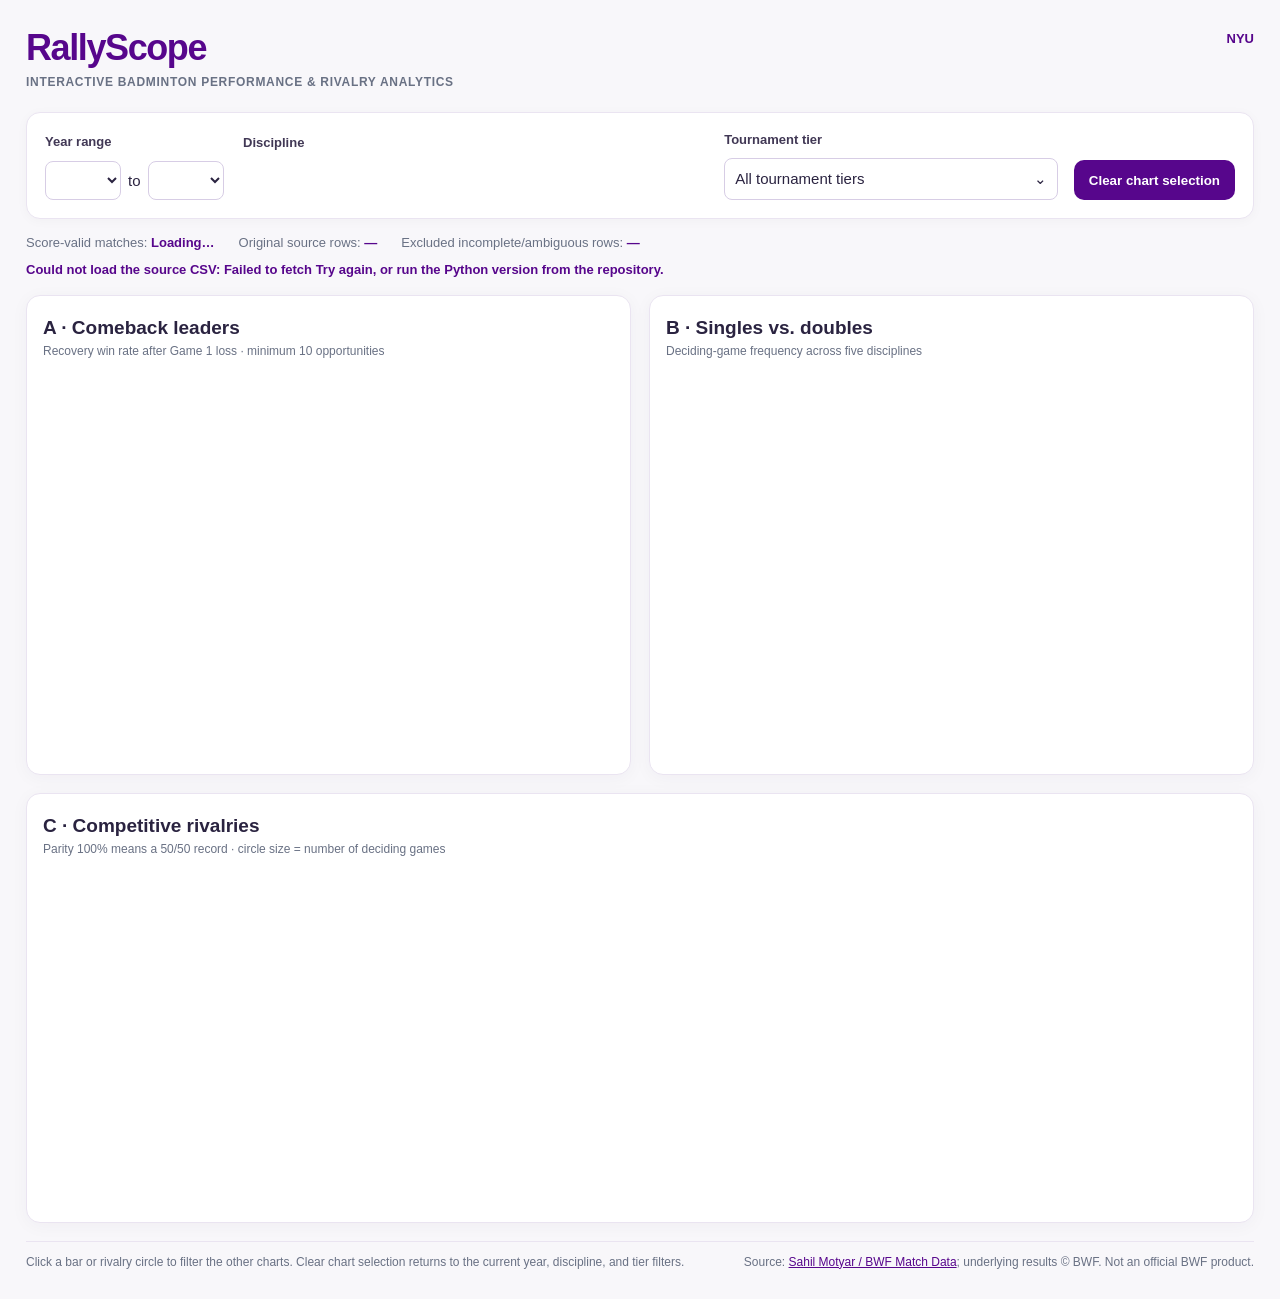
==== index.html @ 33715109 "Publish RallyScope static dashboard" ====
<!doctype html>
<html lang="en">
<head>
  <meta charset="utf-8">
  <meta name="viewport" content="width=device-width, initial-scale=1">
  <title>RallyScope · Badminton Analytics</title>
  <link rel="stylesheet" href="style.css">
</head>
<body>
  <main class="page">
    <header class="header">
      <div><h1>RallyScope</h1><p>INTERACTIVE BADMINTON PERFORMANCE &amp; RIVALRY ANALYTICS</p></div>
      <strong>NYU</strong>
    </header>
    <section class="filters" aria-label="Dashboard filters">
      <div class="filter"><label for="start-year">Year range</label><div class="year-inputs"><select id="start-year"></select><span>to</span><select id="end-year"></select></div></div>
      <fieldset class="filter"><legend>Discipline</legend><div id="disciplines" class="checks"></div></fieldset>
      <div class="filter tier-filter"><label for="tier-menu">Tournament tier</label><details id="tier-menu"><summary>All tournament tiers</summary><div id="tiers" class="tier-list"></div></details></div>
      <button id="clear" type="button">Clear chart selection</button>
    </section>
    <div class="data-strip"><span>Score-valid matches: <b id="valid-count">Loading…</b></span><span>Original source rows: <b id="source-count">—</b></span><span>Excluded incomplete/ambiguous rows: <b id="excluded-count">—</b></span></div>
    <p id="status" class="status" role="status">Loading full source CSV…</p>
    <div class="top-grid">
      <section class="card"><h2>A · Comeback leaders</h2><p class="subhead" id="comeback-subhead">Recovery win rate after Game 1 loss · minimum 10 opportunities</p><div id="comeback-chart" class="chart"></div></section>
      <section class="card"><h2>B · Singles vs. doubles</h2><p class="subhead">Deciding-game frequency across five disciplines</p><div id="competition-chart" class="chart"></div></section>
    </div>
    <section class="card rivalry"><h2>C · Competitive rivalries</h2><p class="subhead">Parity 100% means a 50/50 record · circle size = number of deciding games</p><div id="rivalry-chart" class="chart"></div></section>
    <footer><span>Click a bar or rivalry circle to filter the other charts. Clear chart selection returns to the current year, discipline, and tier filters.</span><span>Source: <a href="https://github.com/SahilMotyar/bwf-match-data">Sahil Motyar / BWF Match Data</a>; underlying results © BWF. Not an official BWF product.</span></footer>
  </main>
  <div id="tooltip" class="tooltip" role="tooltip" hidden></div>
  <script src="app.js" defer></script>
</body>
</html>
---- style.css ----
:root{--purple:#57068c;--violet:#7548b4;--lavender:#ab88d8;--ink:#2a2340;--muted:#697184;--line:#eae4f1;--page:#f8f7fa}
*{box-sizing:border-box}body{margin:0;background:var(--page);font:15px/1.45 Arial,Helvetica,sans-serif;color:var(--ink)}.page{max-width:1500px;margin:auto;padding:22px 26px 28px}.header{display:flex;justify-content:space-between;align-items:flex-start;margin-bottom:20px}.header h1{margin:0;color:var(--purple);font-size:36px;letter-spacing:-1.4px}.header p{margin:0;color:var(--muted);font-size:12px;font-weight:700;letter-spacing:.7px}.header strong{color:var(--purple);font-size:13px;padding-top:8px}.filters{display:grid;grid-template-columns:180px minmax(390px,1.4fr) minmax(245px,1fr) auto;gap:16px;padding:18px;background:#fff;border:1px solid var(--line);border-radius:14px;align-items:end;box-shadow:0 2px 12px #190f2e08}.filter{min-width:0}.filter label,.filter legend{display:block;margin:0 0 9px;color:#413855;font-size:13px;font-weight:700}.filter fieldset{border:0;padding:0;margin:0}.filters fieldset{border:0;padding:0;margin:0}.year-inputs{display:flex;align-items:center;gap:7px}.year-inputs select,.tier-filter summary{border:1px solid #d7cde5;border-radius:8px;padding:9px 10px;background:#fff;font:inherit;color:var(--ink);cursor:pointer}.year-inputs select{width:76px}.checks{display:flex;flex-wrap:wrap;gap:5px 11px;min-height:38px;align-items:center}.checks label,.tier-list label{display:flex;align-items:center;gap:4px;font-size:13px;white-space:nowrap;cursor:pointer}.checks input,.tier-list input{accent-color:var(--purple)}.tier-filter details{position:relative}.tier-filter summary{list-style:none;white-space:nowrap;overflow:hidden;text-overflow:ellipsis}.tier-filter summary:after{content:'⌄';float:right}.tier-list{position:absolute;z-index:20;top:100%;left:0;width:max-content;max-width:min(420px,90vw);max-height:280px;overflow:auto;background:#fff;border:1px solid var(--line);border-radius:8px;box-shadow:0 8px 25px #2a144d20;padding:10px}.tier-list label{padding:5px 3px;white-space:normal}button{border:0;background:var(--purple);color:white;padding:12px 15px;border-radius:10px;cursor:pointer;font-weight:700;min-height:40px}button:hover{background:#42036c}button:focus-visible,select:focus-visible,summary:focus-visible,input:focus-visible,.bar:focus-visible,.bubble:focus-visible{outline:3px solid #f2ac33;outline-offset:2px}.data-strip{display:flex;gap:24px;flex-wrap:wrap;margin:15px 0 7px;color:var(--muted);font-size:13px}.data-strip b,.status{color:var(--purple)}.status{font-size:13px;font-weight:700;min-height:20px;margin:8px 0 14px}.top-grid{display:grid;grid-template-columns:1fr 1fr;gap:18px}.card{background:#fff;border:1px solid var(--line);border-radius:14px;box-shadow:0 3px 18px #2a144d0a;overflow:hidden;padding:18px 16px 12px}.card h2{font-size:19px;margin:0}.subhead{font-size:12px;color:var(--muted);margin:1px 0 12px}.rivalry{margin-top:18px}.chart{width:100%;min-height:390px}.rivalry .chart{min-height:340px}svg{display:block;width:100%;height:auto}.axis{font-size:12px;fill:var(--muted)}.grid{stroke:var(--line);stroke-width:1}.bar,.bubble{cursor:pointer}.bar:hover,.bubble:hover{filter:brightness(.88)}.value{font-size:12px;fill:var(--ink);font-weight:700}.empty{padding:80px 20px;text-align:center;color:var(--muted)}.tooltip{position:fixed;z-index:100;background:#fff;border:1px solid #d8cce6;border-radius:8px;padding:9px 11px;box-shadow:0 5px 18px #2a144d24;max-width:300px;font-size:13px;pointer-events:none}.tooltip b{color:var(--purple)}footer{display:flex;justify-content:space-between;gap:20px;flex-wrap:wrap;color:var(--muted);font-size:12px;margin-top:18px;padding-top:12px;border-top:1px solid var(--line)}footer a{color:var(--purple)}
@media(max-width:1100px){.filters{grid-template-columns:1fr 1fr}.top-grid{grid-template-columns:1fr}}@media(max-width:620px){.page{padding:14px}.filters{grid-template-columns:1fr}.checks{gap:7px 14px}.card{padding:15px 10px}.header h1{font-size:30px}}
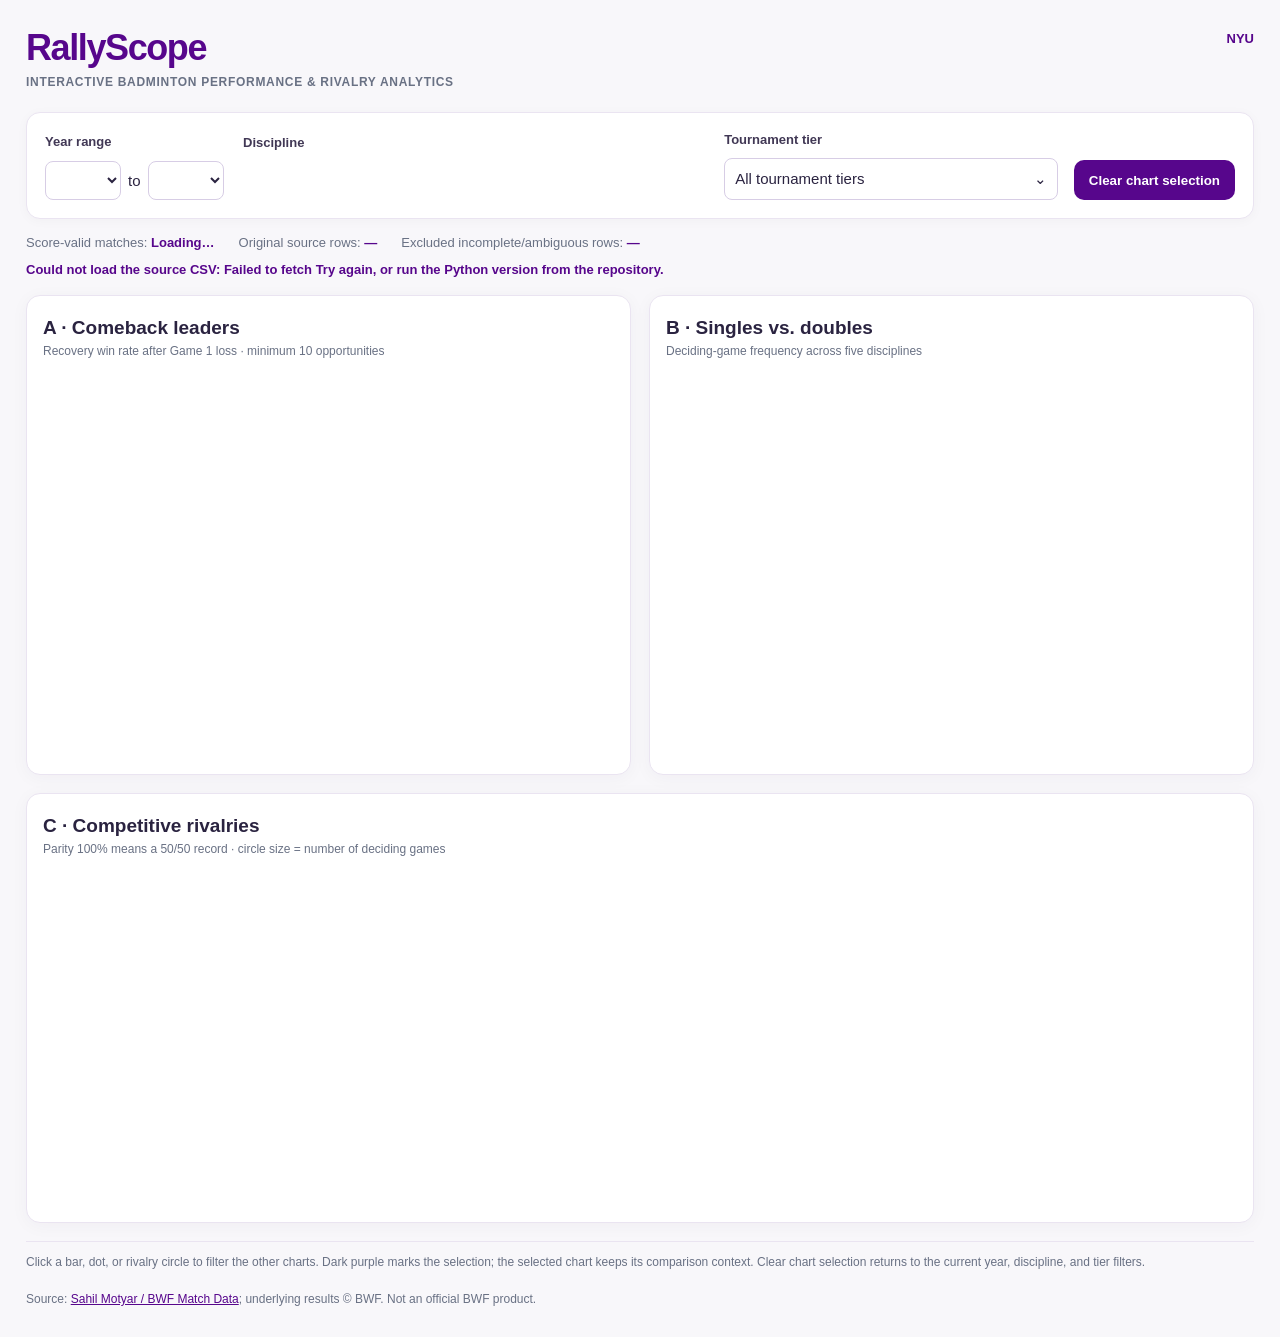
==== commit d68b784f: "Publish updated RallyScope interactions" ====
--- a/index.html
+++ b/index.html
@@ -25,7 +25,7 @@
       <section class="card"><h2>B · Singles vs. doubles</h2><p class="subhead">Deciding-game frequency across five disciplines</p><div id="competition-chart" class="chart"></div></section>
     </div>
     <section class="card rivalry"><h2>C · Competitive rivalries</h2><p class="subhead">Parity 100% means a 50/50 record · circle size = number of deciding games</p><div id="rivalry-chart" class="chart"></div></section>
-    <footer><span>Click a bar or rivalry circle to filter the other charts. Clear chart selection returns to the current year, discipline, and tier filters.</span><span>Source: <a href="https://github.com/SahilMotyar/bwf-match-data">Sahil Motyar / BWF Match Data</a>; underlying results © BWF. Not an official BWF product.</span></footer>
+    <footer><span>Click a bar, dot, or rivalry circle to filter the other charts. Dark purple marks the selection; the selected chart keeps its comparison context. Clear chart selection returns to the current year, discipline, and tier filters.</span><span>Source: <a href="https://github.com/SahilMotyar/bwf-match-data">Sahil Motyar / BWF Match Data</a>; underlying results © BWF. Not an official BWF product.</span></footer>
   </main>
   <div id="tooltip" class="tooltip" role="tooltip" hidden></div>
   <script src="app.js" defer></script>
